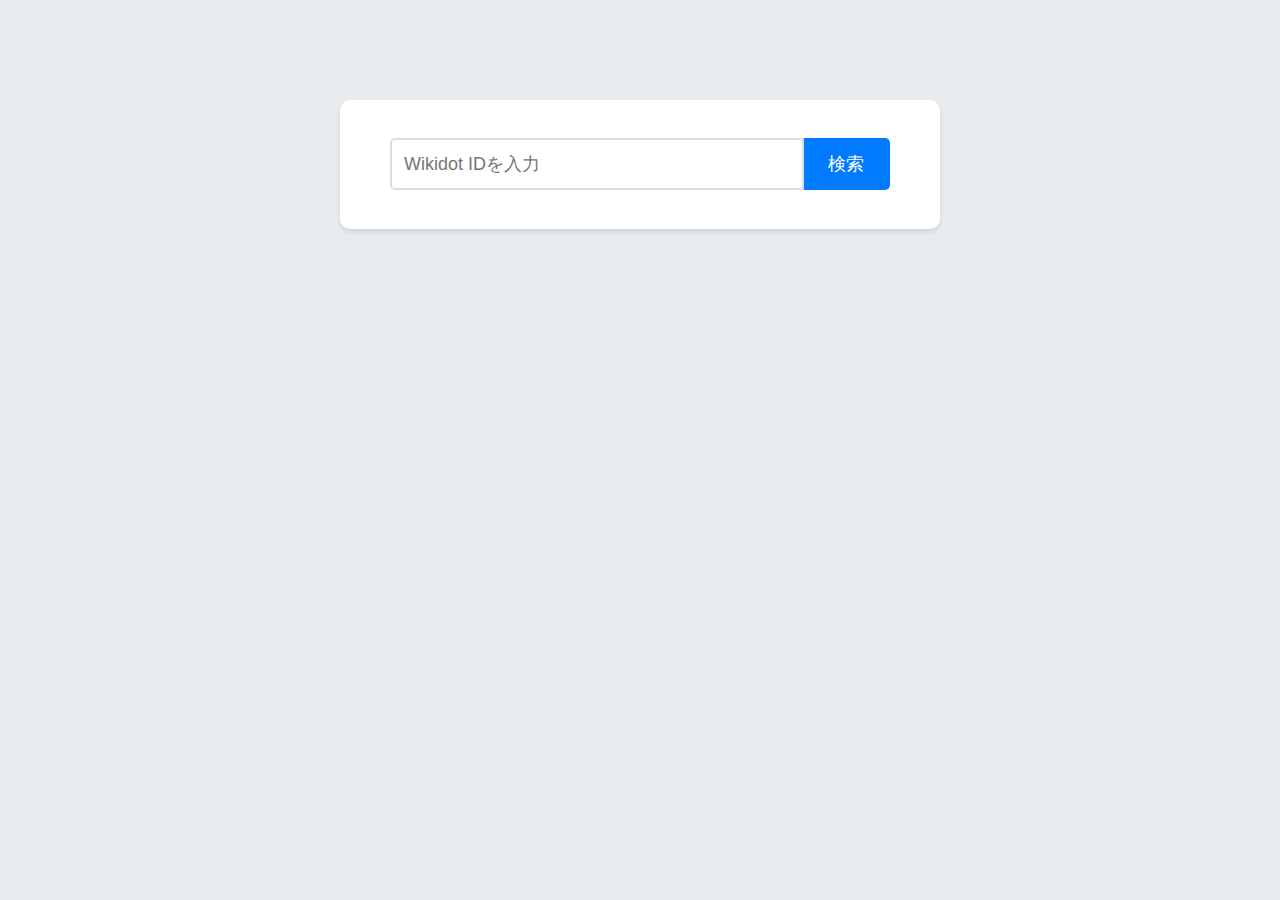
==== enAuthor.html @ 30eda8f6 "ローディングアニメーションの追加" ====
<!DOCTYPE html>
<html lang="ja">
<head>
  <meta charset="UTF-8">
  <title>EN作者記事検索</title>
  <link rel="stylesheet" href="style.css">
</head>
<body>
  
  <div class="container">
    <div class="search-form">
      <input type="text" id="authorInput" placeholder="Wikidot IDを入力">
      <button id="searchButton">検索</button>
    </div>

    <div id="result"></div>

    <div id="loading">
      <div class="spinner"></div>
    </div>
  </div>

  <script src="script.js"></script>
</body>
</html>
---- style.css ----
* {
  margin: 0;
  padding: 0;
  box-sizing: border-box;
}

@media (max-width: 600px) {
  .search-form {
    max-width: 100%;
    padding: 0 15px;
  }

  .container {
    margin: 20px auto;
    width: 95%;
    padding: 2%;
  }
}

body {
  font-family: sans-serif;
  background: #e9ecef;
  color: #333;
  line-height: 1;
}

.search-form {
  display: flex;
  justify-content: center;
  max-width: 500px;
  width: 100%;
  margin: auto;
  font-size: 18px;
}
.search-form input[type="text"] {
  flex: 1;
  padding: 12px;
  font-size: 18px;
  border: 2px solid #ddd;
  border-radius: 5px 0 0 5px;
  outline: none;
  transition: border 0.3s ease;
}
.search-form input[type="text"]:focus {
  border-color: #007bff;
}
.search-form button {
  padding: 12px 24px;
  font-size: 18px;
  border: 2px solid #007bff;
  border-left: none;
  background-color: #007bff;
  color: #fff;
  border-radius: 0 5px 5px 0;
  cursor: pointer;
  transition: background-color 0.3s ease;
}
.search-form button:hover {
  background-color: #0056b3;
}

.container {
  max-width: 600px;
  margin: 100px auto 0 auto;
  padding: 3%;
  background: #fff;
  border-radius: 10px;
  box-shadow: 0 3px 4.5px rgba(0, 0, 0, 0.1);
  position: relative;
}

.page {
  background: #f6f7f8;
  margin: 10px auto;
  padding: 10px;
  border-radius: 8px;
  box-shadow: 0 4px 8px rgba(0, 0, 0, 0.2);
  border: none;
  font-size: 16px;
}
.page p {
  margin-bottom: 8px;
}
.page a {
  font-weight: bold;
  color: #007BFF;
  text-decoration: none;
  transition: color 0.3s;
}
.page a:hover {
  color: #0056b3;
  text-decoration: underline;
}
.page .details {
  font-size: 0.7em;
  color: #666;
}

#loadButton {
  display: block;
  margin: 20px auto;
  padding: 10px 20px;
  font-size: 16px;
  background-color: #007bff;
  color: #fff;
  border: none;
  border-radius: 5px;
  cursor: pointer;
  transition: background-color 0.3s;
}
#loadButton:hover {
  background-color: #0056b3;
}
#loadButton:disabled {
  opacity: 0.6;
  cursor: not-allowed;
}

#loading {
  display: none;
  position: absolute;
  bottom: -100px;
  left: 50%;
  transform: translate(-50%);
  z-index: 1000;
}

.spinner {
  width: 50px;
  height: 50px;
  border: 6px solid #f3f3f3;
  border-top: 6px solid #3498db;
  border-radius: 50%;
  animation: spin 1s cubic-bezier(0.42, 0, 0.58, 1) infinite;
  will-change: transform;
}

@keyframes spin {
  from { transform: rotate(0deg); }
  to { transform: rotate(360deg); }
}
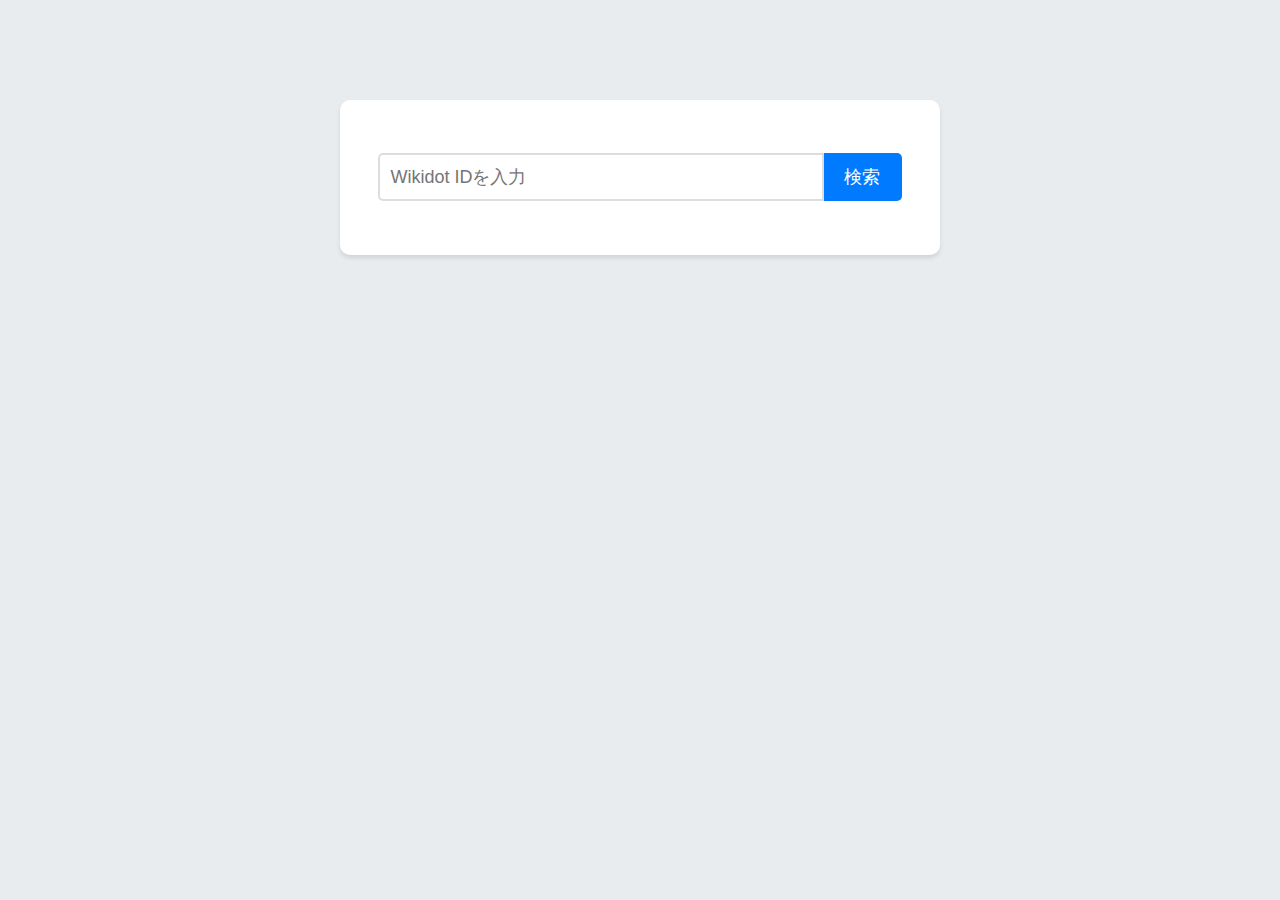
==== commit 2a5d3951: "スマホ用UIの調整" ====
--- a/enAuthor.html
+++ b/enAuthor.html
@@ -2,6 +2,7 @@
 <html lang="ja">
 <head>
   <meta charset="UTF-8">
+  <meta name="viewport" content="width=device-width, initial-scale=1.0" />
   <title>EN作者記事検索</title>
   <link rel="stylesheet" href="style.css">
 </head>
--- a/style.css
+++ b/style.css
@@ -2,19 +2,6 @@
   margin: 0;
   padding: 0;
   box-sizing: border-box;
-}
-
-@media (max-width: 600px) {
-  .search-form {
-    max-width: 100%;
-    padding: 0 15px;
-  }
-
-  .container {
-    margin: 20px auto;
-    width: 95%;
-    padding: 2%;
-  }
 }
 
 body {
@@ -27,14 +14,14 @@
 .search-form {
   display: flex;
   justify-content: center;
-  max-width: 500px;
+  margin: 10px auto;
   width: 100%;
-  margin: auto;
+  margin: 15px auto 15px auto;
   font-size: 18px;
 }
 .search-form input[type="text"] {
   flex: 1;
-  padding: 12px;
+  padding: 10px;
   font-size: 18px;
   border: 2px solid #ddd;
   border-radius: 5px 0 0 5px;
@@ -45,7 +32,7 @@
   border-color: #007bff;
 }
 .search-form button {
-  padding: 12px 24px;
+  padding: 10px 20px;
   font-size: 18px;
   border: 2px solid #007bff;
   border-left: none;
@@ -61,7 +48,7 @@
 
 .container {
   max-width: 600px;
-  margin: 100px auto 0 auto;
+  margin: 100px auto 100px auto;
   padding: 3%;
   background: #fff;
   border-radius: 10px;
@@ -71,7 +58,7 @@
 
 .page {
   background: #f6f7f8;
-  margin: 10px auto;
+  margin: 9.8px auto;
   padding: 10px;
   border-radius: 8px;
   box-shadow: 0 4px 8px rgba(0, 0, 0, 0.2);
@@ -119,7 +106,7 @@
 #loading {
   display: none;
   position: absolute;
-  bottom: -100px;
+  bottom: -80px;
   left: 50%;
   transform: translate(-50%);
   z-index: 1000;
@@ -139,3 +126,23 @@
   from { transform: rotate(0deg); }
   to { transform: rotate(360deg); }
 }
+
+@media(max-width: 600px) {
+  .container {
+    margin: 20px auto;
+    width: 90%;
+    padding: 2%;
+  }
+
+  .search-form {
+    width: 95%;
+    height: 95%;
+    font-size: 16px;
+  }
+
+  .page {
+    width: 95%;
+    font-size: 14px;
+  }
+}
+
